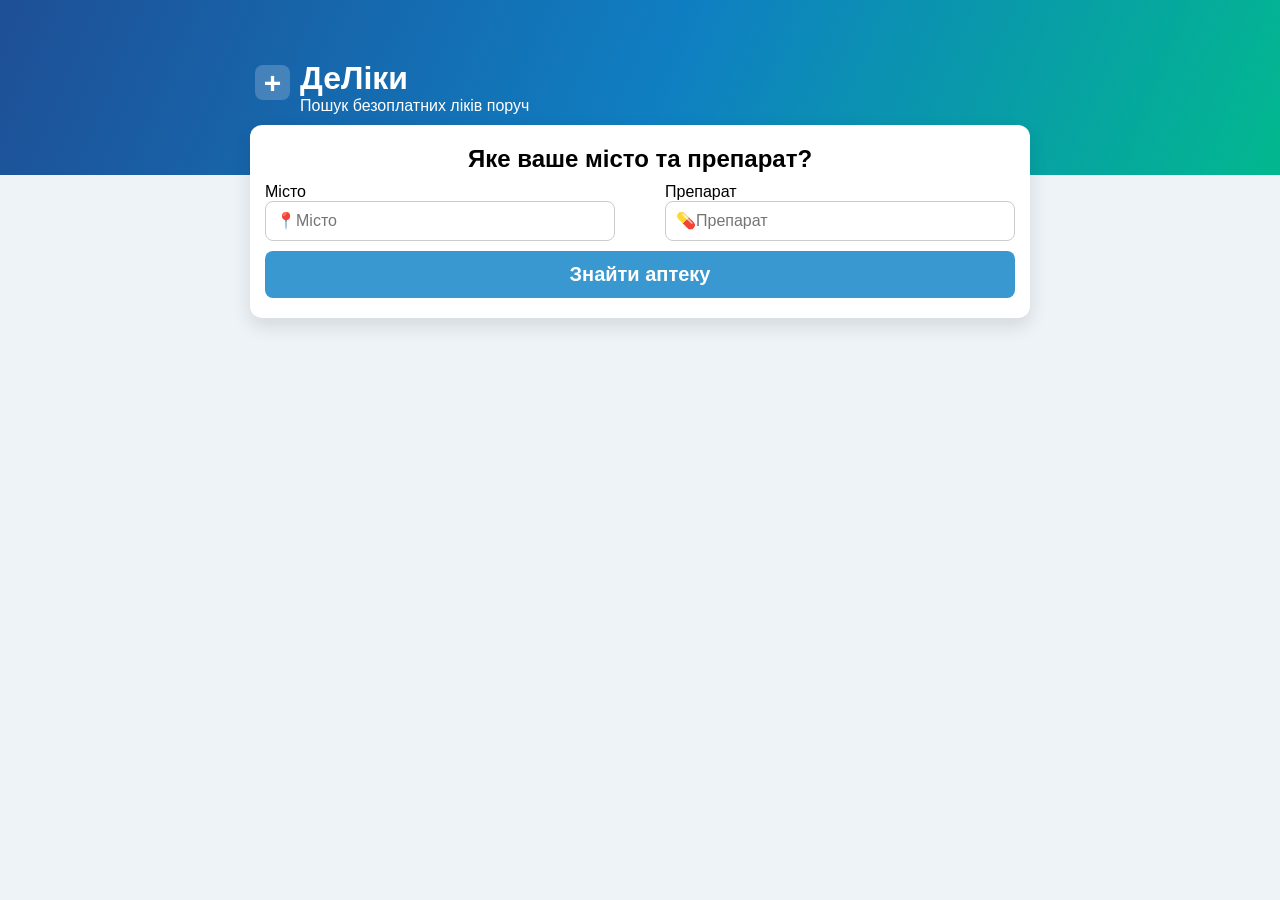
==== DeLiki/nginx/index.html @ 85d99a68 "Add initial HTML, CSS, and JavaScript files for DeLiki application" ====
<!DOCTYPE html>
<html lang="ua">
<head>
    <meta charset="UTF-8">
    <meta name="viewport" content="width=device-width, initial-scale=1.0">
    <link rel="stylesheet" href="style.css">
    <title>DeLiki</title>
</head>

<body>
    <div class="top-block">
    <div class="cont">
      <div class="header-logo">
        <div class="logo">+</div>
        <div>
          <h1>ДеЛіки</h1>
          <p>Пошук безоплатних ліків поруч</p>
        </div>
      </div>
    </div>
    </div>

    <div class="container">

        <div class="search">
            <h2>Яке ваше місто та препарат?</h2>
        <div class="input-row">
            <label class="vvid">
                <p>Місто</p>
                <input type="text" placeholder="📍Місто">
            </label>

            <label class="vvid">
                <p>Препарат</p>
                <input type="text" placeholder="💊Препарат">
                </label>
        </div>
            <button class="but">Знайти аптеку</button>
        </div>


    <div class="result hidden" id="resultBlock">
        <h3>Результати пошуку</h3>
        <p class="info-text">Пошук аптек за даними data.gov.ua, оновлено у 2025 році.</p>

        <div class="cards-row"></div>

    <button class="btn-save">ЗБЕРЕГТИ ТОП-5 АПТЕК</button>
  </div>

            
    </div>

</body>
<script src="script.js"></script>
</html>
---- DeLiki/nginx/style.css ----
* {
    margin: 0;
    padding: 0;
    box-sizing: border-box;
}

body {
    font-family: Arial, sans-serif;
    background-color: #eef3f7;
}

.top-block{
   padding: 60px 0;
	background: linear-gradient(112deg, #1e4f96 0%, #0f7fc2 52%, #02b88f 100%);
    color: white;
}

.cont {
    max-width: 800px;
    margin: 0 auto;
    padding: 0 15px;
}

.header-logo {
    display: flex;
    gap: 10px;
    align-items: flex-start;
}

.logo{
    width: 35px;
    height: 35px;
    background: rgba(255, 255, 255, 0.2);
    border-radius: 8px;
    display: flex;
    align-items: center;
    justify-content: center;
    font-size: 30px;
    font-weight: bold;
    margin-top: 5px;
}

.container {
    max-width: 800px;
    margin: 0 auto;
    margin: -50px auto 0 auto;
    justify-content: center;
    align-items: center;
    display: flex;
    flex-direction: column;
}
.search {
    height: auto;
    width: 780px;
    background-color: white;
    box-shadow: 0 8px 18px rgba(19, 24, 30, 0.12);
    border-radius: 12px;
    padding: 20px 15px;
}
.search h2 {
    font-size: 24px;
    margin-bottom: 10px;
    display: flex;
    justify-content: center;
}

.input-row {
    display: flex;
    gap: 50px;
    margin-bottom: 10px;
}

.vvid {
    width: 100%;
    font-size: 16px;
}

.vvid label {
    display: block;
    font-size: 13px;
    font-weight: bold;
    margin-bottom: 6px;
}

.vvid input {
    width: 100%;
    padding: 10px;
    border: 1px solid #ccc;
    border-radius: 8px;
    font-size: 16px;
}

.but {
    width: 100%;
    padding: 12px;
    background-color: #3998cf;
    color: white;
    border: none;
    border-radius: 8px;
    font-size: 20px;
    font-weight: bold;
    cursor: pointer;
    transition: box-shadow 0.2s ease, transform 0.2s ease, background-color 0.2s ease;
}

.but:hover {
    background-color: #4aa4da;
    box-shadow: 0 4px 14px rgba(57, 152, 207, 0.28);
    transform: translateY(-1px);
}

.result {
    width: 820px;
    max-width: 100%;
    padding: 20px;
    margin-bottom: 10px;
}

.hidden {
    display: none;
}

.info-text {
    margin-bottom: 10px;
}

.cards-row {
    display: flex;
    flex-direction: row;
    gap: 10px;
    margin-bottom: 10px;
    flex-wrap: nowrap;
    justify-content: space-between;
}


.card {
    background-color: white;
    border-radius: 12px;
    width: 255px;
    box-shadow: 0 8px 18px rgba(19, 24, 30, 0.12);
    padding: 20px;
    animation: cardIn 0.45s ease both;
}

.card:nth-child(2) {
    animation-delay: 0.08s;
}

.card:nth-child(3) {
    animation-delay: 0.16s;
}

.card.new-card {
    animation: cardIn 0.45s ease both;
}

@keyframes cardIn {
    from {
        opacity: 0;
        transform: translateY(14px) scale(0.98);
    }
    to {
        opacity: 1;
        transform: translateY(0) scale(1);
    }
}

.btn-save {
    display: block;
    width: 250px;
    padding: 12px;
    background-color: white;
    border-radius: 8px;
    box-shadow: 0 2px 8px rgba(57, 152, 207, 0.18);
    font-size: 16px;
    font-weight: bold;
    cursor: pointer;
    margin: 0 auto;
    transition: box-shadow 0.2s ease, transform 0.2s ease, background-color 0.2s ease;
}

.btn-save:hover {
    background-color: #f4fbff;
    box-shadow: 0 4px 14px rgba(57, 152, 207, 0.32);
    transform: translateY(-1px);
}
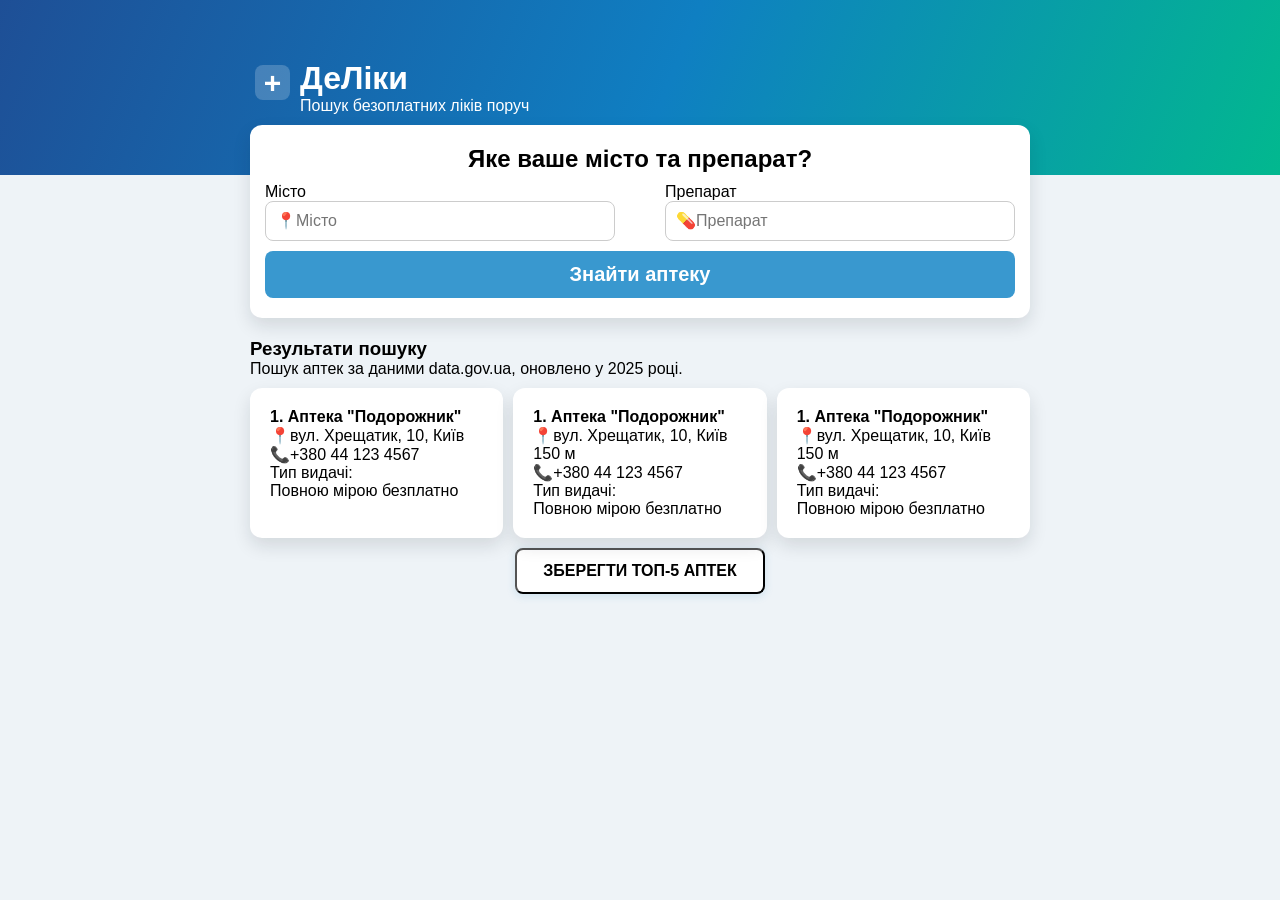
==== commit 508e0f75: "Add initial HTML, CSS, and JavaScript files for DeLiki application" ====
--- a/DeLiki/nginx/index.html
+++ b/DeLiki/nginx/index.html
@@ -39,11 +39,47 @@
         </div>
 
 
-    <div class="result hidden" id="resultBlock">
+    <div class="result">
         <h3>Результати пошуку</h3>
         <p class="info-text">Пошук аптек за даними data.gov.ua, оновлено у 2025 році.</p>
 
-        <div class="cards-row"></div>
+        <div class="cards-row">
+            <div class="card">
+                <h4>1. Аптека "Подорожник"</h4>
+                <p>📍вул. Хрещатик, 10, Київ</p>
+                <p>📞+380 44 123 4567</p>
+                <div class="card-footer">
+                    <div>
+                        <p>Тип видачі:</p>
+                        <p>Повною мірою безплатно</p>
+                    </div>
+                </div>
+            </div>
+
+            <div class="card">
+                <h4>1. Аптека "Подорожник"</h4>
+                <p>📍вул. Хрещатик, 10, Київ <span class="right">150 м</span></p>
+                <p>📞+380 44 123 4567</p>
+                <div class="card-footer">
+                    <div>
+                        <p>Тип видачі:</p>
+                        <p>Повною мірою безплатно</p>
+                    </div>
+                </div>
+            </div>
+
+            <div class="card">
+                <h4>1. Аптека "Подорожник"</h4>
+                <p>📍вул. Хрещатик, 10, Київ <span class="right">150 м</span></p>
+                <p>📞+380 44 123 4567</p>
+                <div class="card-footer">
+                    <div>
+                        <p>Тип видачі:</p>
+                        <p>Повною мірою безплатно</p>
+                    </div>
+                </div>
+            </div>
+        </div>
 
     <button class="btn-save">ЗБЕРЕГТИ ТОП-5 АПТЕК</button>
   </div>
--- a/DeLiki/nginx/style.css
+++ b/DeLiki/nginx/style.css
@@ -111,13 +111,8 @@
 
 .result {
     width: 820px;
-    max-width: 100%;
     padding: 20px;
     margin-bottom: 10px;
-}
-
-.hidden {
-    display: none;
 }
 
 .info-text {
